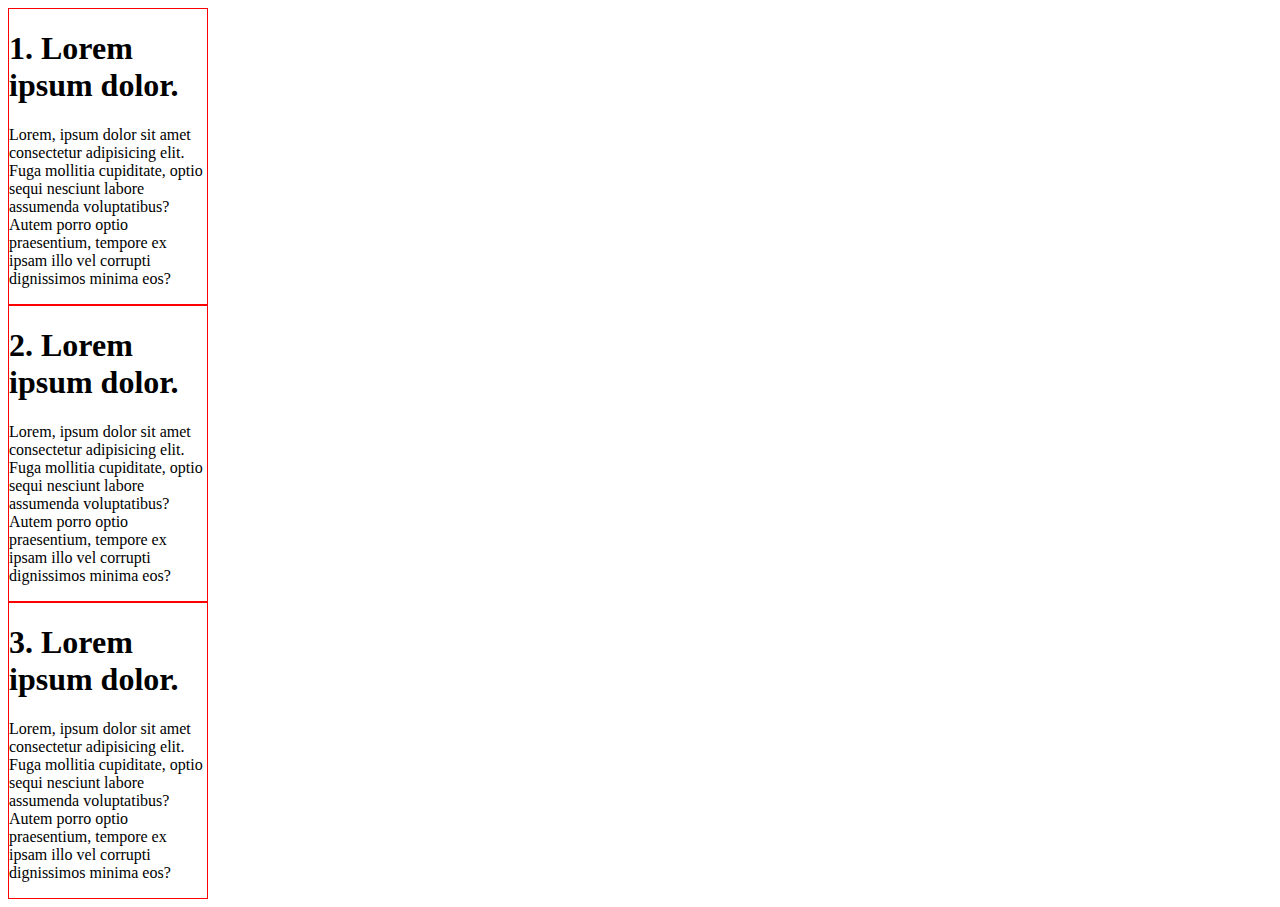
==== centering/centering_3/index.html @ d72037c2 "v" ====
<!DOCTYPE html>
<html lang="en">
<head>
  <meta charset="UTF-8">
  <meta http-equiv="X-UA-Compatible" content="IE=edge">
  <meta name="viewport" content="width=device-width, initial-scale=1.0">
  <title>Flexbox centering_3</title>
  <link rel="stylesheet" href="/centering/centering_3/css/style.css">
</head>
<body>

  <div class="main">

  <div class="one">
    <h1>1. Lorem ipsum dolor.</h1>
    <p>
      Lorem, ipsum dolor sit amet consectetur adipisicing elit. Fuga mollitia cupiditate, optio sequi nesciunt labore assumenda voluptatibus? Autem porro optio praesentium, tempore ex ipsam illo vel corrupti dignissimos minima eos?
    </p>
  </div>

  <div class="two">
    <h1>2. Lorem ipsum dolor.</h1>
    <p>
      Lorem, ipsum dolor sit amet consectetur adipisicing elit. Fuga mollitia cupiditate, optio sequi nesciunt labore assumenda voluptatibus? Autem porro optio praesentium, tempore ex ipsam illo vel corrupti dignissimos minima eos?
    </p>
  </div>

  <div class="three">
    <h1>3. Lorem ipsum dolor.</h1>
    <p>
      Lorem, ipsum dolor sit amet consectetur adipisicing elit. Fuga mollitia cupiditate, optio sequi nesciunt labore assumenda voluptatibus? Autem porro optio praesentium, tempore ex ipsam illo vel corrupti dignissimos minima eos?
    </p>
  </div>
</div>

</body>
</html>
---- centering/centering_3/css/style.css ----
*{
  box-sizing: border-box;
}

.main {
  width: 90%;
  height: 90%;
}

.one {
justify-content: flex-start;
flex-direction: column;
border: 1px solid red;
width: 200px;
}

.two {
  justify-content: flex-start;
  flex-direction: column;
  border: 1px solid red;
  width: 200px;
  }

.three {
  align-self: flex-end;
  flex-direction: column;
  border: 1px solid red;
  width: 200px;
  }
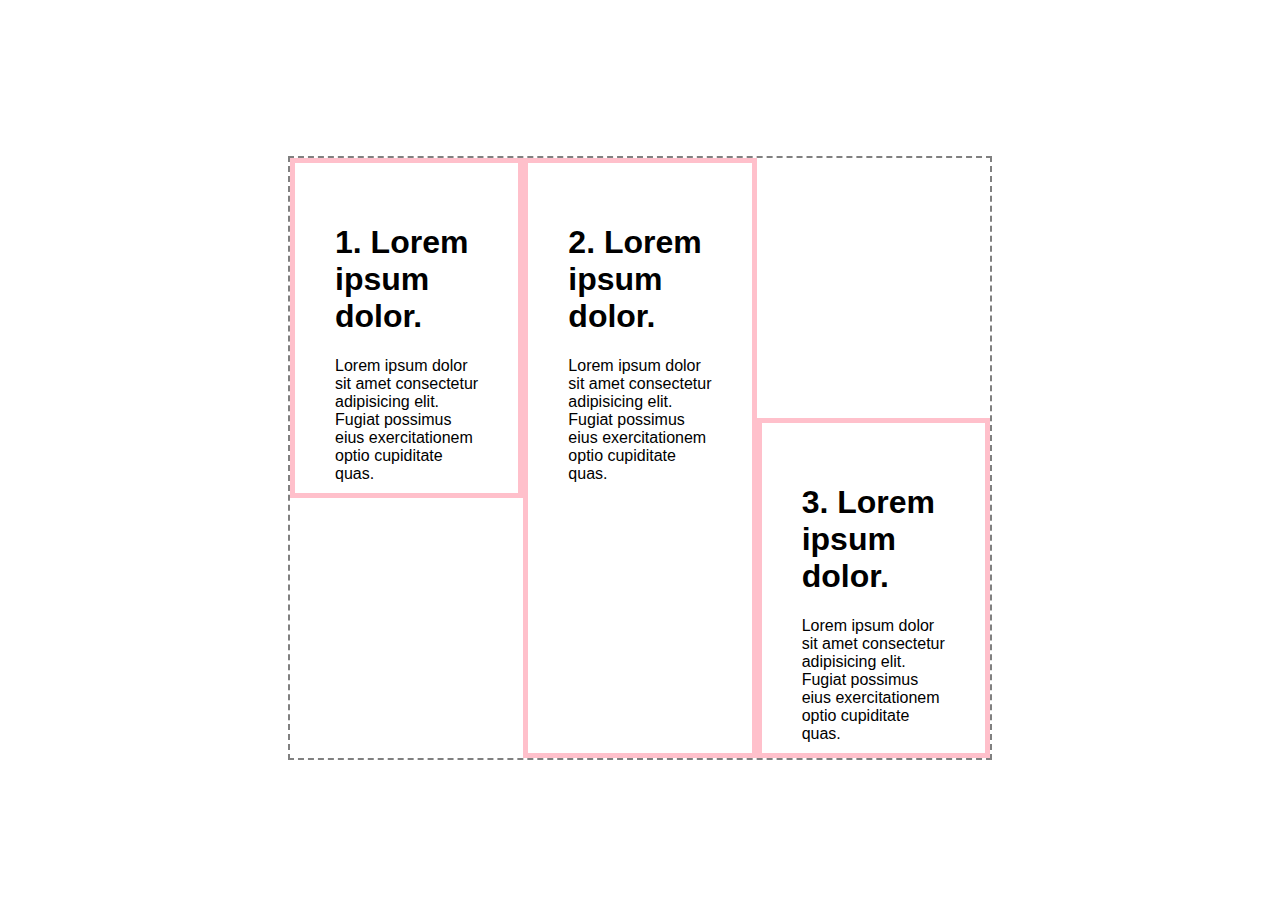
==== commit 23abaea7: "centering exercise 3" ====
--- a/centering/centering_3/index.html
+++ b/centering/centering_3/index.html
@@ -4,34 +4,30 @@
   <meta charset="UTF-8">
   <meta http-equiv="X-UA-Compatible" content="IE=edge">
   <meta name="viewport" content="width=device-width, initial-scale=1.0">
-  <title>Flexbox centering_3</title>
-  <link rel="stylesheet" href="/centering/centering_3/css/style.css">
+  <title>Helene centering three</title>
+  <link rel="stylesheet" href="/centering/centering_3/style.css">
 </head>
 <body>
+  <main class="main">
 
-  <div class="main">
+    <section class="container">
+  <article class="top-item">
+  <h1>1. Lorem ipsum dolor.</h1>
+  <p>Lorem ipsum dolor sit amet consectetur adipisicing elit. Fugiat possimus eius exercitationem optio cupiditate quas.</p>
+  </article>
 
-  <div class="one">
-    <h1>1. Lorem ipsum dolor.</h1>
-    <p>
-      Lorem, ipsum dolor sit amet consectetur adipisicing elit. Fuga mollitia cupiditate, optio sequi nesciunt labore assumenda voluptatibus? Autem porro optio praesentium, tempore ex ipsam illo vel corrupti dignissimos minima eos?
-    </p>
-  </div>
+  <article class="middle-item">
+    <h1>2. Lorem ipsum dolor.</h1>
+    <p>Lorem ipsum dolor sit amet consectetur adipisicing elit. Fugiat possimus eius exercitationem optio cupiditate quas.</p>
+    </article>
 
-  <div class="two">
-    <h1>2. Lorem ipsum dolor.</h1>
-    <p>
-      Lorem, ipsum dolor sit amet consectetur adipisicing elit. Fuga mollitia cupiditate, optio sequi nesciunt labore assumenda voluptatibus? Autem porro optio praesentium, tempore ex ipsam illo vel corrupti dignissimos minima eos?
-    </p>
-  </div>
+  <article class="bottom-item">
+    <h1>3. Lorem ipsum dolor.</h1>
+    <p>Lorem ipsum dolor sit amet consectetur adipisicing elit. Fugiat possimus eius exercitationem optio cupiditate quas.</p>
+    </article>
+    </section>
 
-  <div class="three">
-    <h1>3. Lorem ipsum dolor.</h1>
-    <p>
-      Lorem, ipsum dolor sit amet consectetur adipisicing elit. Fuga mollitia cupiditate, optio sequi nesciunt labore assumenda voluptatibus? Autem porro optio praesentium, tempore ex ipsam illo vel corrupti dignissimos minima eos?
-    </p>
-  </div>
-</div>
+  </main>
 
 </body>
 </html>--- a/centering/centering_3/style.css
+++ b/centering/centering_3/style.css
@@ -0,0 +1,53 @@
+h1, p {
+  font-family: Arial, Helvetica, sans-serif;
+}
+
+.main {
+  position: relative;
+  display: flex;
+  margin: 0 auto;
+  align-items: center;
+  justify-content: center;
+  width: 100%;
+  height: 100vh;
+}
+
+.container {
+  position: absolute;
+  display: flex;
+  flex-direction: row;
+  margin: auto;
+  
+  height: 600px;
+  width: 700px;
+  border: 2px dashed gray;
+}
+
+.top-item {
+  width: 350px;
+  height: 250px;
+  align-self: flex-start;
+
+  padding:40px;
+  border: 5px solid pink;
+}
+
+.middle-item {
+  width: 350px;
+  height: 550px;
+  align-self: flex-start;
+
+  padding-top: 40px;
+  padding-left: 40px;
+  padding-right: 40px;
+  border: 5px solid pink;
+}
+
+.bottom-item {
+  width: 350px;
+  height: 250px;
+  align-self: flex-end;
+
+  padding:40px;
+  border: 5px solid pink;
+}